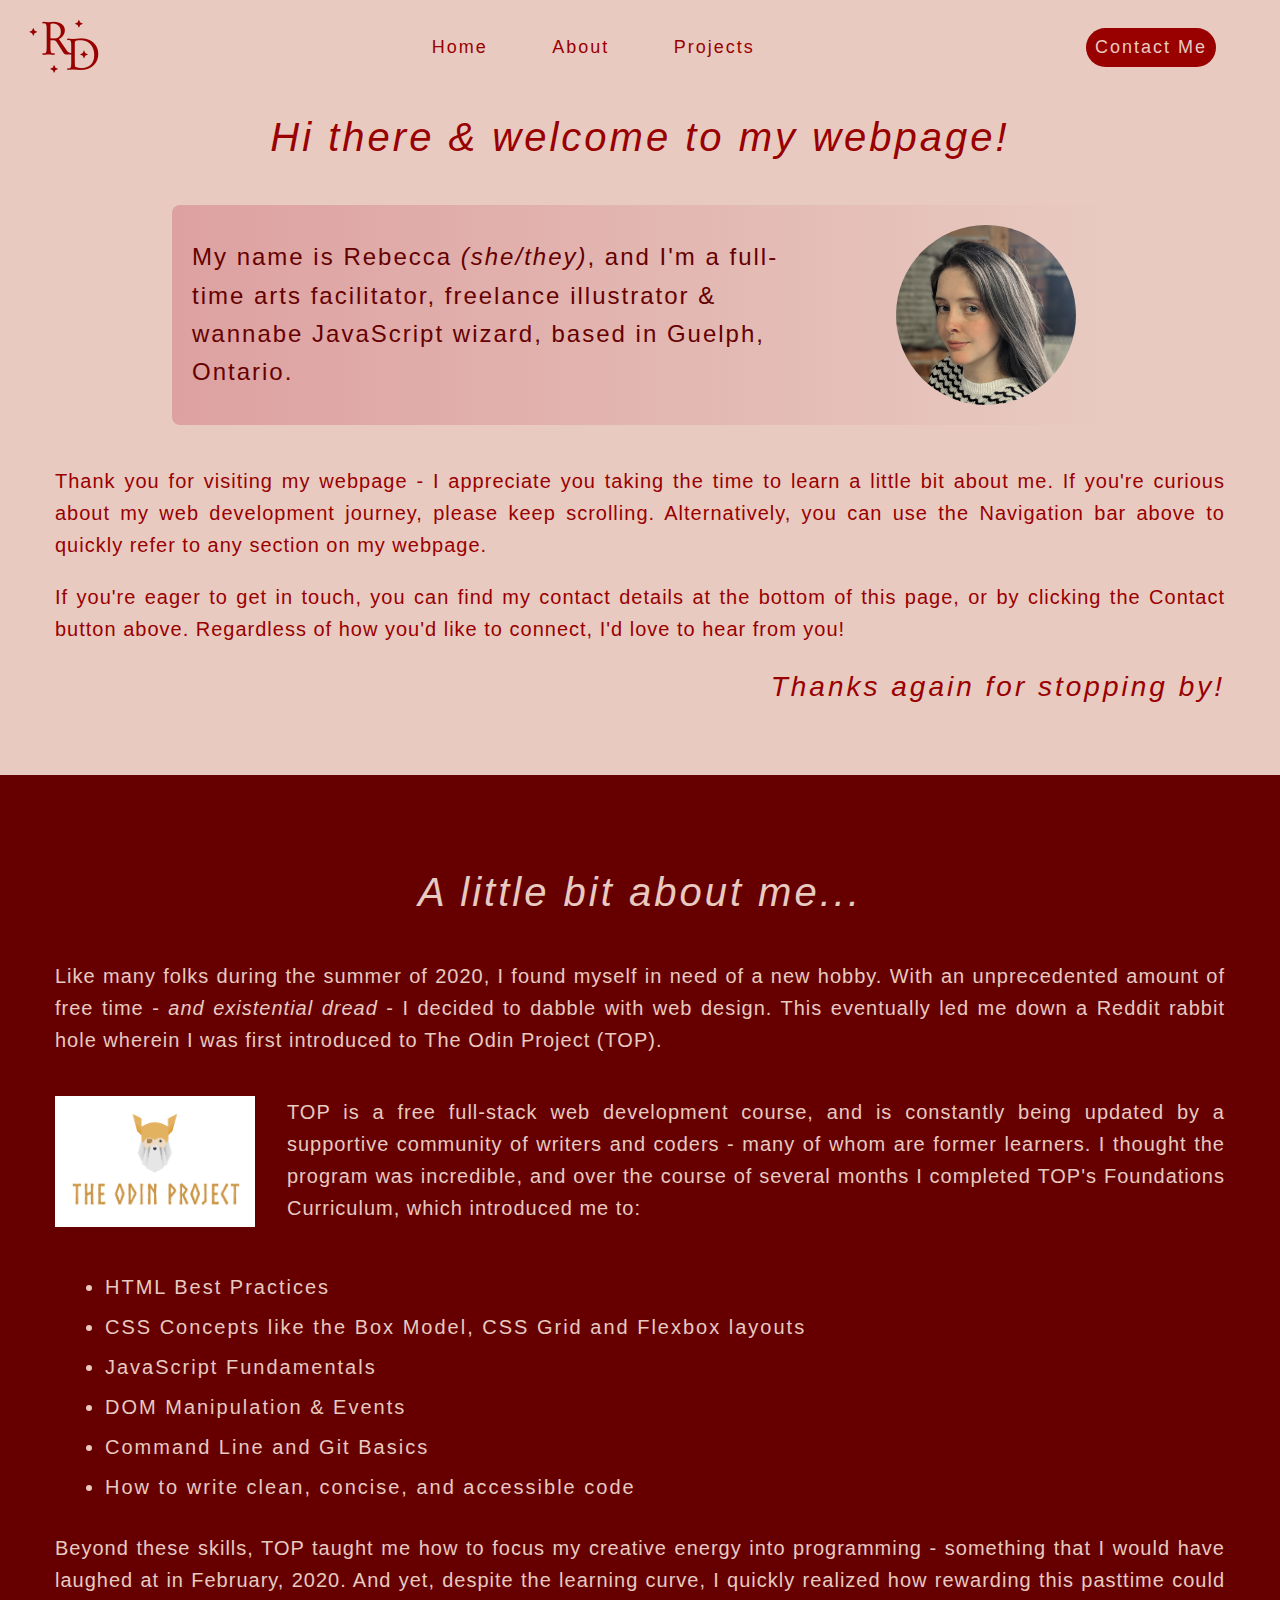
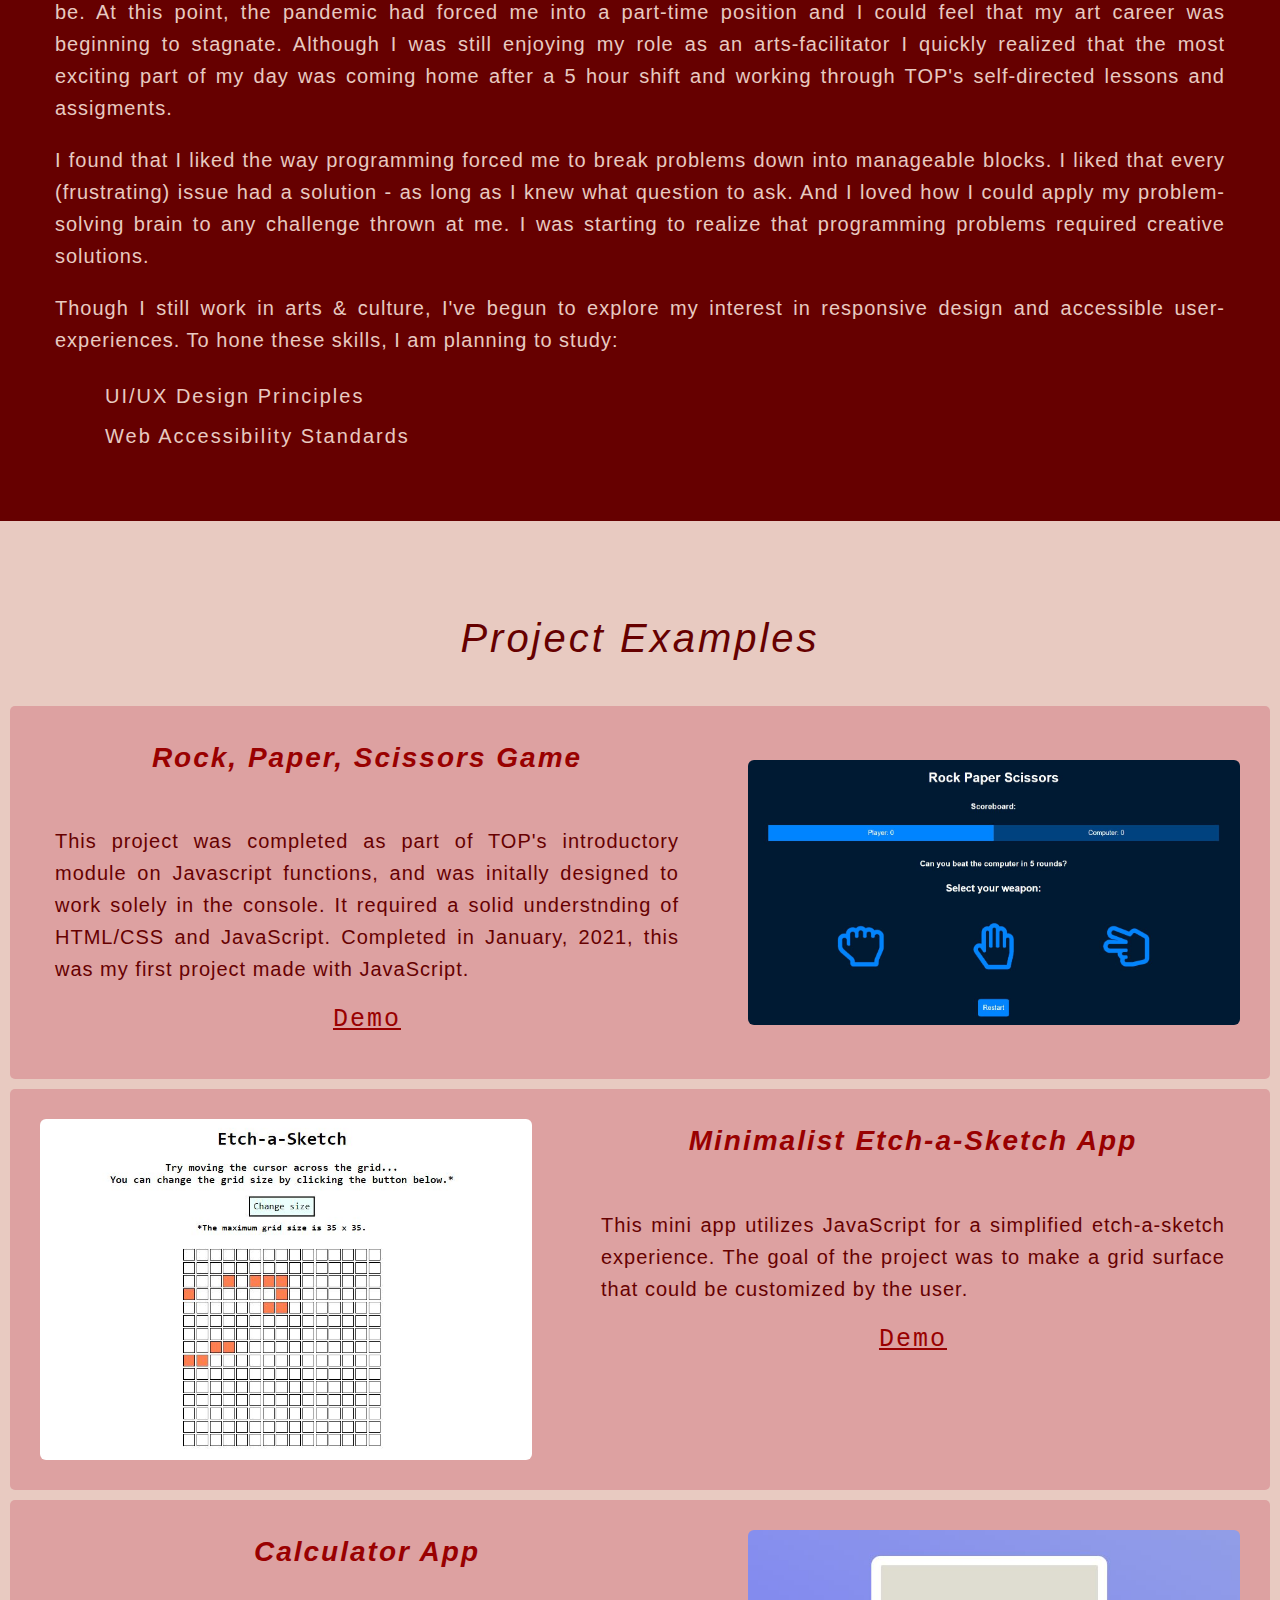
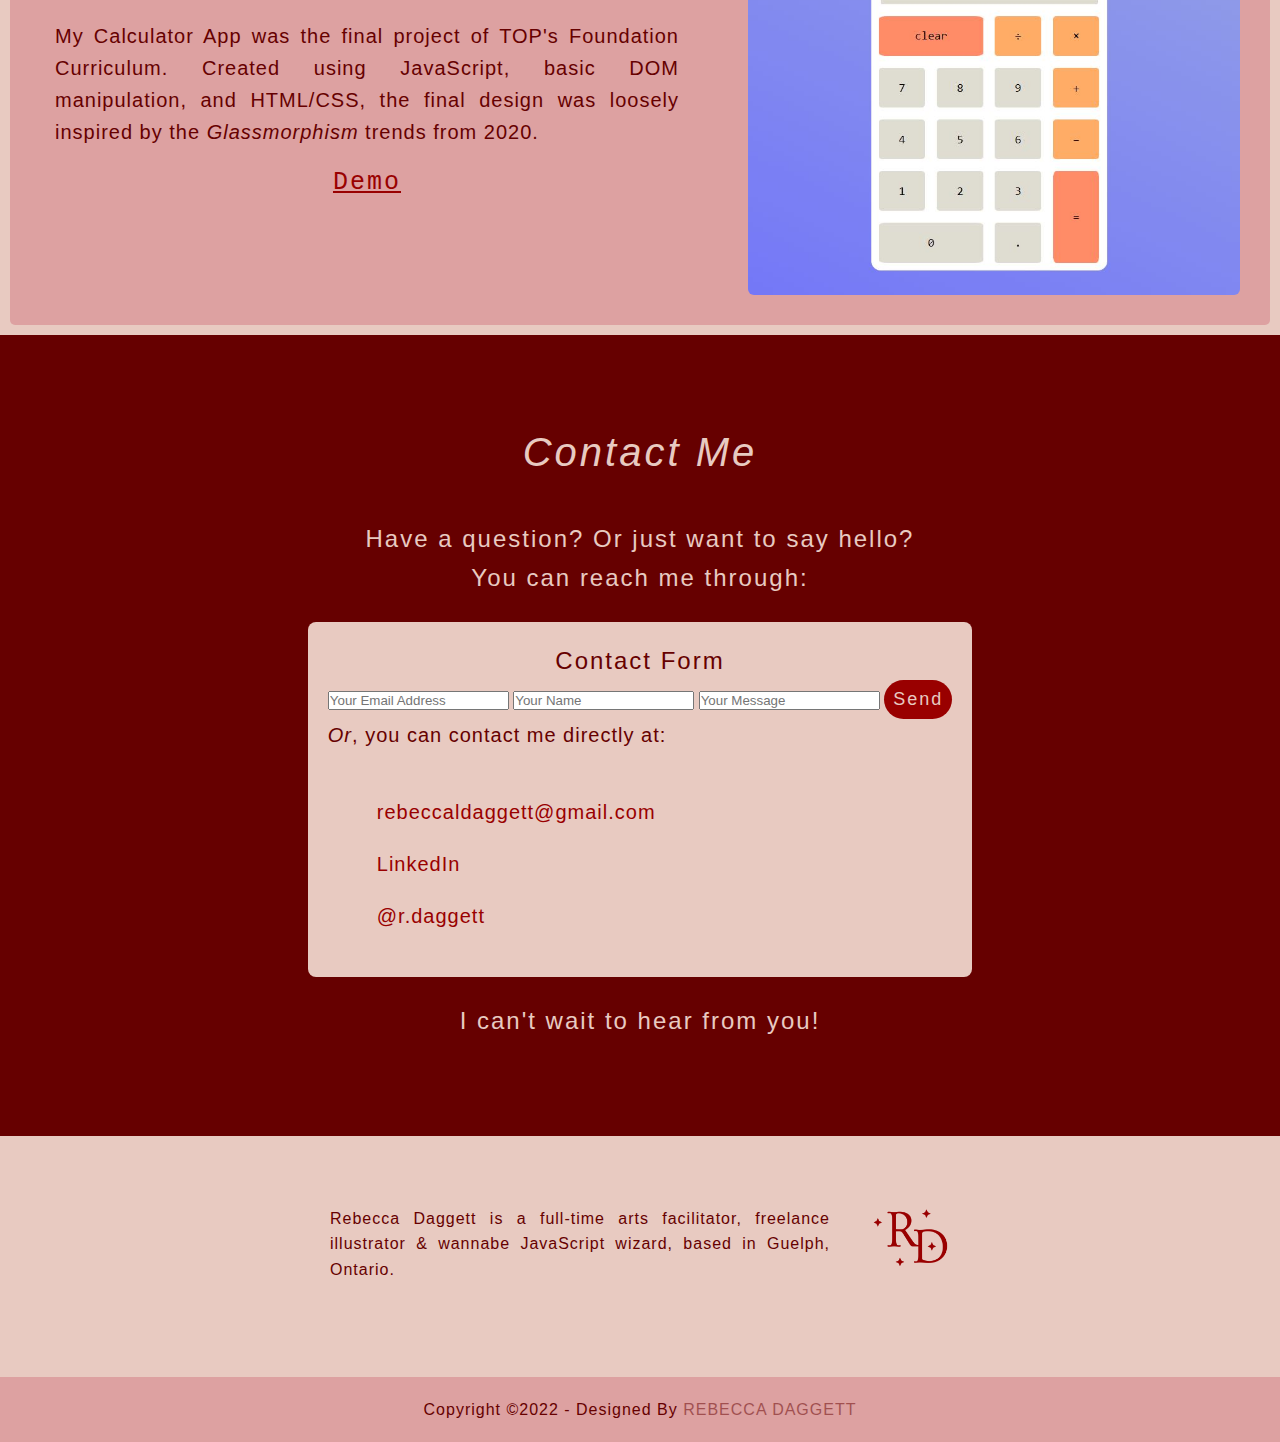
==== index.html @ cd6f2d84 "Add html, css, and img files." ====
<!DOCTYPE html>
<html lang="en">
<head>
    <meta charset="UTF-8">
    <meta http-equiv="X-UA-Compatible" content="IE=edge">
    <meta name="viewport" content="width=device-width, initial-scale=1.0">
    <link rel="stylesheet" href="https://cdnjs.cloudflare.com/ajax/libs/font-awesome/6.1.2/css/all.min.css" integrity="sha512-1sCRPdkRXhBV2PBLUdRb4tMg1w2YPf37qatUFeS7zlBy7jJI8Lf4VHwWfZZfpXtYSLy85pkm9GaYVYMfw5BC1A==" crossorigin="anonymous" referrerpolicy="no-referrer" />
    <link rel="stylesheet" href="https://fonts.google.com/specimen/Montserrat?query=mon&category=Serif,Sans+Serif">
    <link rel="stylesheet" href="styles.css">
    
    <title>My Single Page Website</title>
</head>
<body>
    <header>
      <img class="logo" src="logo.png" alt="logo" width="75">
      <nav>
        <ul class="nav_links">
          <li><a href="#section1">Home</a></li>
          <li><a href="#section2">About</a></li>
          <li><a href="#section3">Projects</a></li>
        </ul>
      </nav>
      <a class="cta" href="#section4"><button>Contact Me</button></a>
    </header>
    <div id="section1">
        <h1 id="headline"> Hi there & welcome to my webpage!</h1>
        <div class="grid-section1">
            <h2>My name is <b>Rebecca</b> <i>(she/they)</i>, and I'm a full-time arts facilitator, freelance illustrator & wannabe JavaScript wizard, based in Guelph, Ontario.</h2>
            <img class="headshot" src="headshot.JPEG" width="180">
        </div>
            <p>Thank you for visiting my webpage - I appreciate you taking the time to learn a little bit about me. If you're curious about my web development journey, please keep scrolling. 
                Alternatively, you can use the <b>Navigation bar</b> above to quickly refer to any section on my webpage.</h3>
            <p>If you're eager to get in touch, you can find my contact details at the bottom of this page, or by clicking the <b>Contact button</b> above. 
                Regardless of how you'd like to connect, I'd love to hear from you!</h3>
            <h2 id="thank-you">Thanks again for stopping by!</h2>
    </div>
        
    <div id="section2">
        <h1>A little bit about me...</h1>
        <p>Like many folks during the summer of 2020, I found myself in need of a new hobby. With an unprecedented amount of free time - <i>and existential dread</i> - 
            I decided to dabble with web design. This eventually led me down a Reddit rabbit hole wherein I was first introduced to <b>The Odin Project</b> (TOP).</p>
        <div class="container2">
            <img id="TOP-logo" src="TOP_logo.png" width="200">
            <p>TOP is a free full-stack web development course, and is constantly being updated by a supportive community of writers and coders - many of whom are former learners.
                I thought the program was incredible, and over the course of several months I completed TOP's Foundations Curriculum, which introduced me to:</p>
        </div>
        <ul>
            <li>HTML Best Practices</li>
            <li>CSS Concepts like the Box Model, CSS Grid and Flexbox layouts</li>
            <li>JavaScript Fundamentals</li>
            <li>DOM Manipulation & Events</li>
            <li>Command Line and Git Basics</li>
            <li>How to write clean, concise, and accessible code</li>
        </ul>
        <div>
            <p>Beyond these skills, TOP taught me how to focus my creative energy into programming - something that I would have laughed at in February, 2020.
                And yet, despite the learning curve, I quickly realized how rewarding this pasttime could be. At this point, the pandemic had forced me into a part-time position and I could feel that my art career was beginning to stagnate. 
                Although I was still enjoying my role as an arts-facilitator I quickly realized that the most exciting part of my day was coming home after a 5 hour shift and working through TOP's self-directed lessons and assigments.
            </p>
            <p>I found that I liked the way programming forced me to break problems down into manageable blocks. I liked that every (frustrating) issue had a solution - as long as I knew what question to ask.
                And I <b>loved</b> how I could apply my problem-solving brain to any challenge thrown at me. I was starting to realize that programming problems required creative solutions.
            </p>

            <p>Though I still work in arts & culture, I've begun to explore my interest in responsive design and accessible user-experiences. To hone these skills, I am planning to study:</p>
            <ul class="nobullet">
                <li><a href="https://grow.google/certificates/ux-design/#?modal_active=none">UI/UX Design Principles</a></li>
                <li><a href="https://www.w3.org/WAI/">Web Accessibility Standards</a></li>
               
            </ul>
                
        </div>
    </div>
        
    <div id="section3">
            <h1>Project Examples</h1>
            <div id="project-1" class="project-row">
                
                <div class="p-description">
                    <h2>Rock, Paper, Scissors Game</h2>
                    <p>This project was completed as part of TOP's introductory module on Javascript functions, and was initally designed to work solely in the console. 
                        It required a solid understnding of HTML/CSS and JavaScript. Completed in January, 2021, this was my first project made with JavaScript.
                    </p>
                    <div>
                        <a class="demo-link" href="https://daggettt.github.io/RPSGame/RPS.html">Demo</a>
                        </div>
                    </div>
                
                <img src="RPS-screenshot.JPG" class="p-preview">
            </div>
           

            <div id="project-2" class="project-row">
                <img src="etch-sketch-screenshot.JPG" class="p-preview" width="500">
                <div class="p-description">
                    <h2>Minimalist Etch-a-Sketch App</h2>
                    <p>This mini app utilizes JavaScript for a simplified etch-a-sketch experience. The goal of the project was to make a grid surface that could be customized by the user.</p>
                    <div>
                        <a class="demo-link" href="https://daggettt.github.io/Etch-a-Sketch/">Demo</a>
                    </div>
                </div>
            </div>

            <div id="project-3" class="project-row"> 
                <div class="p-description">
                    <h2>Calculator App</h2>
                    <p>My Calculator App was the final project of TOP's Foundation Curriculum. Created using JavaScript, basic DOM manipulation, and HTML/CSS, the
                        final design was loosely inspired by the <i>Glassmorphism</i> trends from 2020. 
                    </p>
                    <div>
                        <a class="demo-link" href="https://daggettt.github.io/calculator/">Demo</a>
                    </div>
                </div>
                <img src="calculator-screenshot.JPG" class="p-preview">
            </div>
    </div>    
            
        
    <div id="section4">
        <h1>Contact Me</h1>
            <h2>Have a question? Or just want to say hello?</h2>
            <h2>You can reach me through:</h2>
        <div id="container-contact"> 
            <h2>Contact Form</h2>
            <div id="contact-form">
                <form action="https://formsubmit.co/rebeccaldaggett@gmail.com" method="POST">
                    <input type="email" class="field" name="email" placeholder="Your Email Address" required>
                    <input type="text" class="field" name="name" placeholder="Your Name" required>
                    <input type="text" class="field" name="message" placeholder="Your Message" required>
                    <button type="submit" onclick="myFunction()">Send</button>
                </form>  
            </div>
            <p><i>Or</i>, you can contact me directly at:</p>
            <div id="contacts">
                <div id="contacts-row">
                    <a href="mailto:rebeccaldaggett@gmail.com"><i class="fa-solid fa-envelope fa-2x"></i></a>
                    <a href="mailto:rebeccaldaggett@gmail.com"><p>rebeccaldaggett@gmail.com</p></a>
                </div>
                <div id="contacts-row">
                    <a href="https://www.linkedin.com/in/rebecca-l-daggett/"><i class="fa-brands fa-linkedin fa-2x"></i></a>
                    <a href="https://www.linkedin.com/in/rebecca-l-daggett/"><p id="linkedin">LinkedIn</p></a>
                </div>
                <div id="contacts-row">
                    <a href="https://www.instagram.com/r.daggett/"><i class="fa-brands fa-instagram fa-2x"></i></a>
                    <a href="https://www.instagram.com/r.daggett/"><p id="insta">@r.daggett</p></a>
                </div>
            </div>
        </div>
        <h2>I can't wait to hear from you!  <i class="fa-solid fa-face-smile" fa-2x></i></h2> 
    </div>

    <footer>
        <div class="footer-content">
            <div class="footer-content-row">
                <p><b>Rebecca Daggett </b>is a full-time arts facilitator, freelance illustrator & wannabe JavaScript wizard, based in Guelph, Ontario.</p>
                <img src="logo.png" width="80">
            </div>
            <ul class="socials">
                <li><a href="mailto:rebeccaldaggett@gmail.com"><i class="fa-solid fa-envelope fa-2x"></i></a></li>
                <li> <a href="https://www.linkedin.com/in/rebecca-l-daggett/"><i class="fa-brands fa-linkedin fa-2x"></i></a></li>
                <li><a href="https://www.instagram.com/r.daggett/"><i class="fa-brands fa-instagram fa-2x"></i></a></li>
            </ul>
        </div>
        <div class="footer-bottom">
            <p>copyright &copy;2022 - designed by <span>Rebecca Daggett</span></p>
        </div>
    </footer>

    <script>
        function myFunction () {
        alert("Thank you for your message! I will respond to your inquiry as soon as I can.");
        }
    </script> 
  </body>
  </html>
---- styles.css ----
@import url("https://fonts.google.com/specimen/Montserrat?query=mon&category=Serif,Sans+Serif");

* {
  box-sizing: border-box;
  margin: 0;
  padding: 0;
  font-family: "Montserrat", sans-serif;
}

html {
  scroll-behavior: smooth;
}

header {
  display: flex;
  justify-content: space-between;
  align-items: center;
  padding: 10px 5% 10px 2%;
  position: fixed;
  width: 100vw;
  background-color: #e8cac1;
  margin-right: 0px;
  margin-left: 0px;
}

header > li, a, button {
  font-weight: 500;
  font-size: 18px;
  color: #990000;
  text-decoration: none;
  letter-spacing: 2px;
}

.nav_links {
  list-style: none;
}

.nav_links li {
  display: inline-block;
  padding: 0px 30px;
}

.nav_links li a {
  transition: all 0.3s ease 0s;
}

.nav_links li a:hover {
  color: #e60000;
}

button {
  padding: 9px;
  background-color: #990000;
  border: none;
  border-radius: 50px;
  cursor: pointer;
  transition: all 0.3s ease 0s;
  color: #e8cac1;
}

button:hover {
  background-color: #e60000;
}

h1 {
  font-style: italic;
  font-weight: 500;
  font-size:40px;
  text-align: center;
  letter-spacing: 3px;
  margin-bottom: 45px;
}

h2 {
  font-style: normal;
  font-weight: 300;
  font-size: 24px;
  letter-spacing: 2px;
  line-height: 1.6;
  
}

p {
  font-style: normal;
  font-weight: 300;
  font-size: 20px;
  letter-spacing: 1px;
  line-height: 1.6;
  text-align: justify;
  padding-bottom: 20px;
}

#section1 {
  padding: 95px 55px 65px 55px;
  height: auto;
  background-color: #e8cac1;
  color: #990000;
}

#headline { 
  margin: 20px;
  margin-bottom: 45px;
  color: #990000;
}

.headshot {
  border-radius: 50%;
}

.grid-section1 {
  display: grid;
  gap: 2rem;
  grid-template-columns: 70% 30%;
  margin-bottom: 35px;
  color: #660000;
  margin: 40px 10%;
  background: linear-gradient(to right,#dda1a1, #e8cac1) ;
  padding: 20px;
  border-radius: 8px;
}

.grid-section1 > h2, .headshot {

  align-items: center;
  justify-content: center;
  margin: auto;
  text-justify: auto;

}

#thank-you {
  text-align: right;
  font-style: italic;
  font-size: 28px;
  letter-spacing: 3px;
}

#section2 {
  padding: 95px 55px 65px 55px;
  height: auto;
  background-color: #660000;
  color: #e8cac1;
}

#section2 > ul {
  padding-left: 50px;
  line-height: 2;
  color: #e8cac1;
  font-weight: 400;
  font-size: 20px;
  letter-spacing: 2px;
  padding-bottom: 25px;
}

#section2 ul a {
  padding-left: 50px;
  line-height: 2;
  color: #e8cac1;
  font-weight: 400;
  font-size: 20px;
  letter-spacing: 2px;
  padding-bottom: 25px;
  list-style-type: none;
}

.nobullet {
  list-style-type: none;
}



.container2 {
  display: flex;
  flex-direction: row;
  justify-content: space-between;
  gap: 2rem;
  margin: 20px 0px 40px 0px;
}

#TOP-logo {
  align-self: center;
}

.container2 > p {
  align-items: center;
  justify-content: center;
  padding: 0;
}


#section3 {
  padding-top: 95px;
  height: auto;
  background-color: #e8cac1;
  color: #660000;
  padding-bottom: 10px;
}

.demo-link {
  display: flex;
  align-items: center;
  justify-content: center;
  text-decoration: underline;
  padding-bottom: 30px;
  color: #990000;
  font-family: monospace;
  font-size: 25px;
}

.project-row {
  display: flex;
  flex-direction: row;
  height: fit-content;
  background-color: #dda1a1;
  gap: 1.5rem;
  margin: 10px 10px 0 10px ;
  padding: 15px;
  border-radius: 5px;
}

.p-description > h2 {
  font-style: italic;
  font-weight: 600;
  font-size: 28px;
  text-align: center;
  color: #990000;
  padding: 15px;
}

.p-description > p {
  margin: 30px 30px 0px 30px;
}

.p-preview {
  max-width: 40%;
  height: auto;
  border-radius: 6px;
  align-self: center;
  margin: 15px;
}

#section4 {
  padding: 95px 40px;
  height: auto;
  background-color: #660000;
  color: #e8cac1;
  text-align: center; 
}

#section4 > h3 {
  margin: 10px 0px 20px 0px;
}

#container-contact {
  background-color: #e8cac1;
  color: #660000;
  align-items: center;
  text-align: center;
  border-radius: 8px;
  padding: 20px;
  width: fit-content;
  margin: 0 auto;
  margin-top: 25px;
  margin-bottom: 25px;
}

#contacts {
  display: flex;
  flex-direction: column;
  padding: 25px 25px 5px 25px;
  width: auto;
}

#contacts-row {
  display: flex;
  flex-direction: row;
  gap: 1.5rem;
}

#contacts-row a:hover {
  transition: all 0.3s ease 0s;
  color:#e60000
}

.contact-container {
  position: relative;
  display: flex;
  justify-content: center;
  align-items: center;
  width: auto;
}

.contact-form {
  max-width: 850px;
  display: grid;
  grid-template-columns: repeat(2, 1fr);
  justify-content: center;
  align-items: center;
}






footer {
  background: #e8cac1;
  height: auto;
  width: 100%;
  padding-top: 40px;
  color: #660000;
}

.footer-content {
  display: flex;
  align-items: center;
  justify-content: center;
  flex-direction: column;
  text-align: center;
}

.footer-content-row {
  display: flex;
  flex-direction: row;
  align-items: center;
  justify-content: center;
  gap: 2.5rem;
  padding: 20px;
}

.footer-content-row > img {
  padding-bottom: 10px;
}

.footer-content p {
  max-width: 500px;
  margin: 10px auto;
  font-size:medium;
  padding: 0;
}

.socials {
  list-style: none;
  display: flex;
  align-items: center;
  justify-content: center;
  margin: 1rem 0 3rem 0;
}

.socials > li {
  margin: 0 25px;
}

.socials > a {
  text-decoration: none;
  color: #660000;
}

.socials a:hover i{
  transition: all 0.3s ease 0s;
  color:#e60000
}

.footer-bottom {
  background-color: #dda1a1;
  width: 100%;
  padding-top: 20px;
}

.footer-bottom p {
  text-align: center;
  text-transform: capitalize;
  font-size: medium;
}

.footer-bottom span {
  text-transform: uppercase;
  opacity: .5;
  font-weight: 200;
}
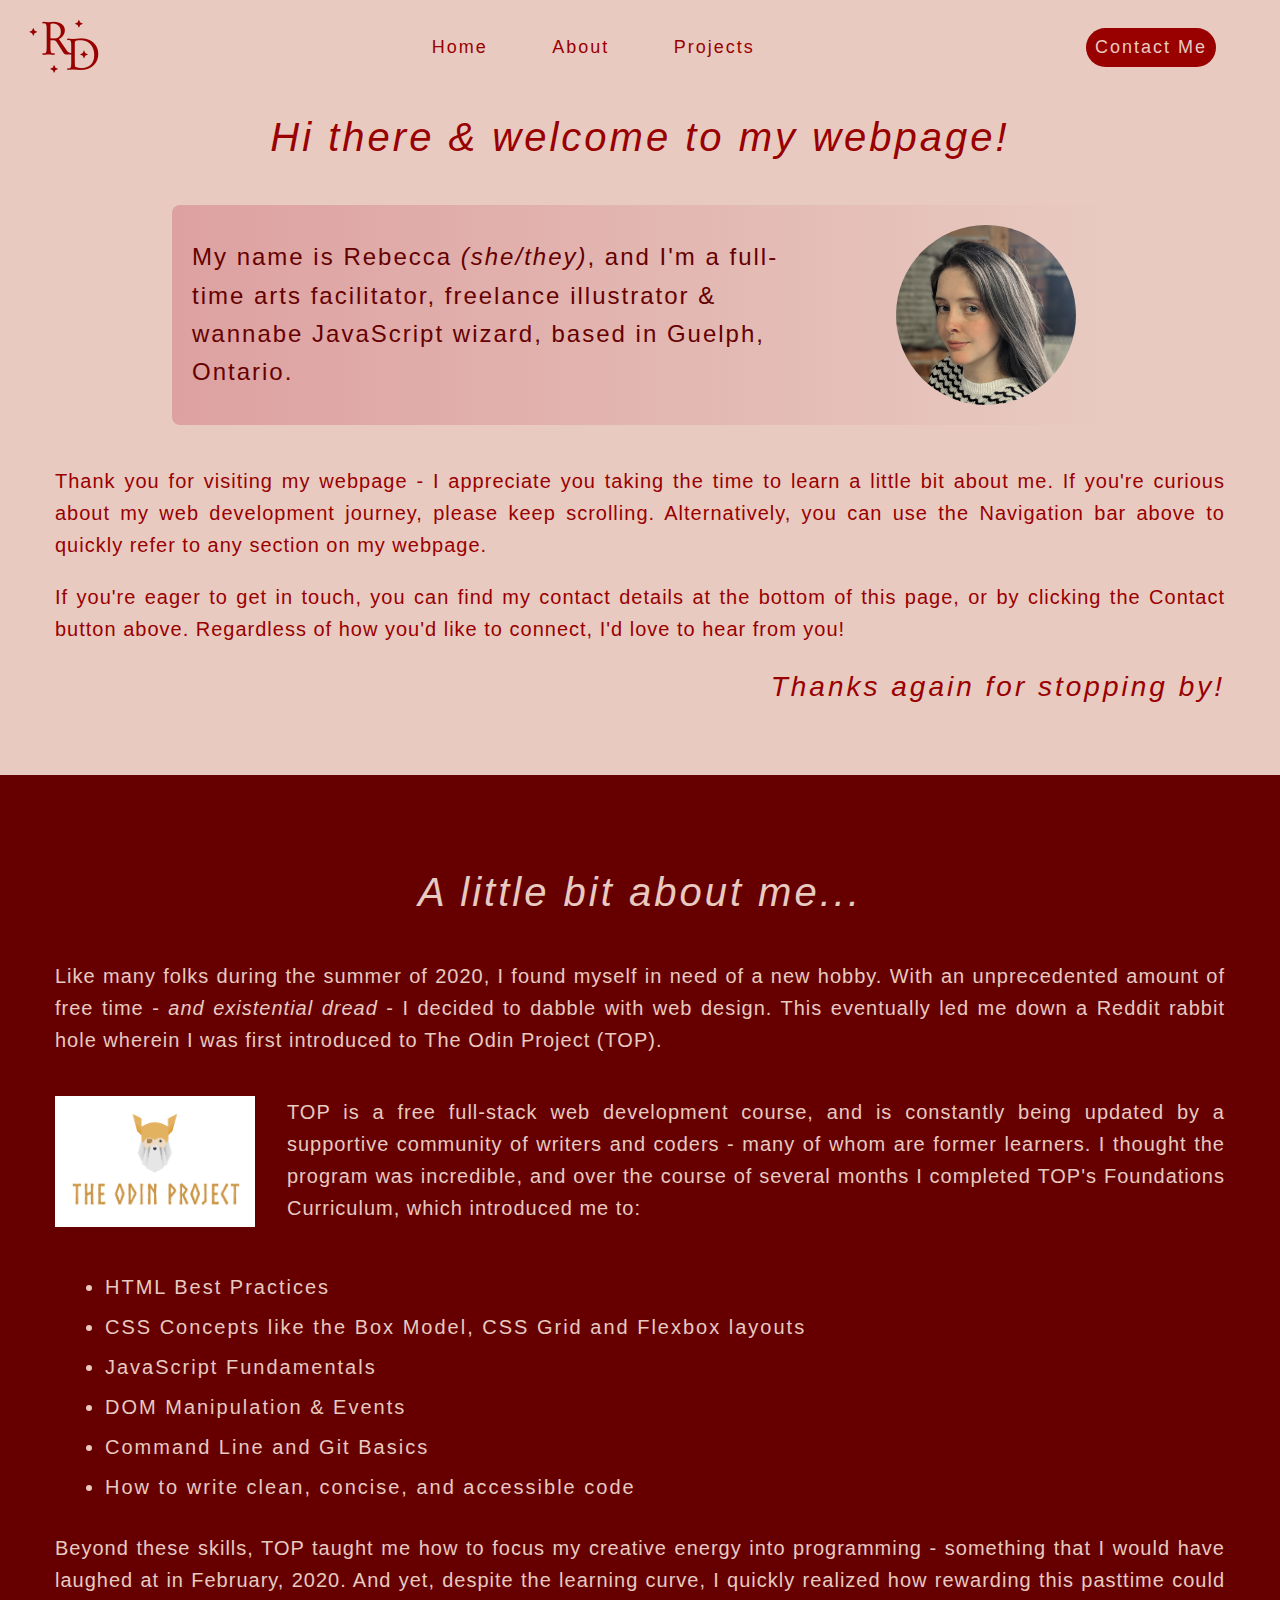
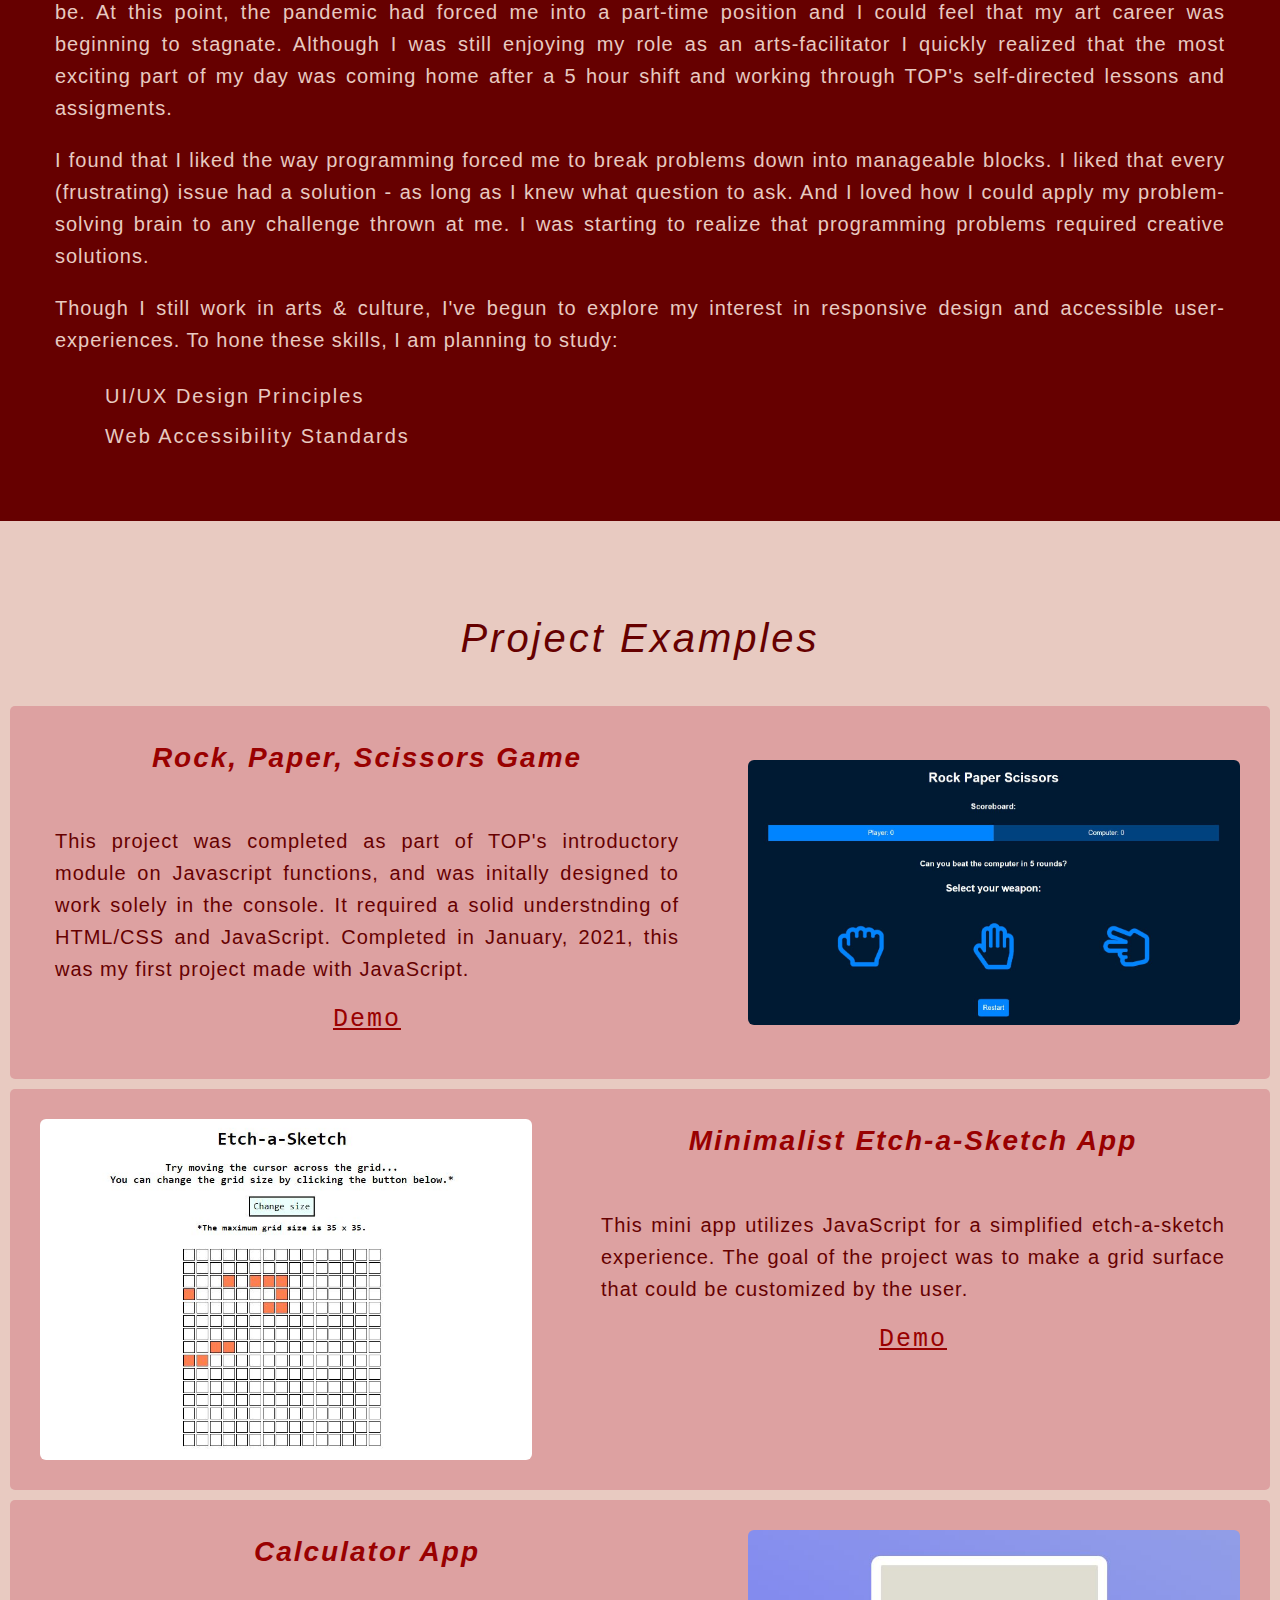
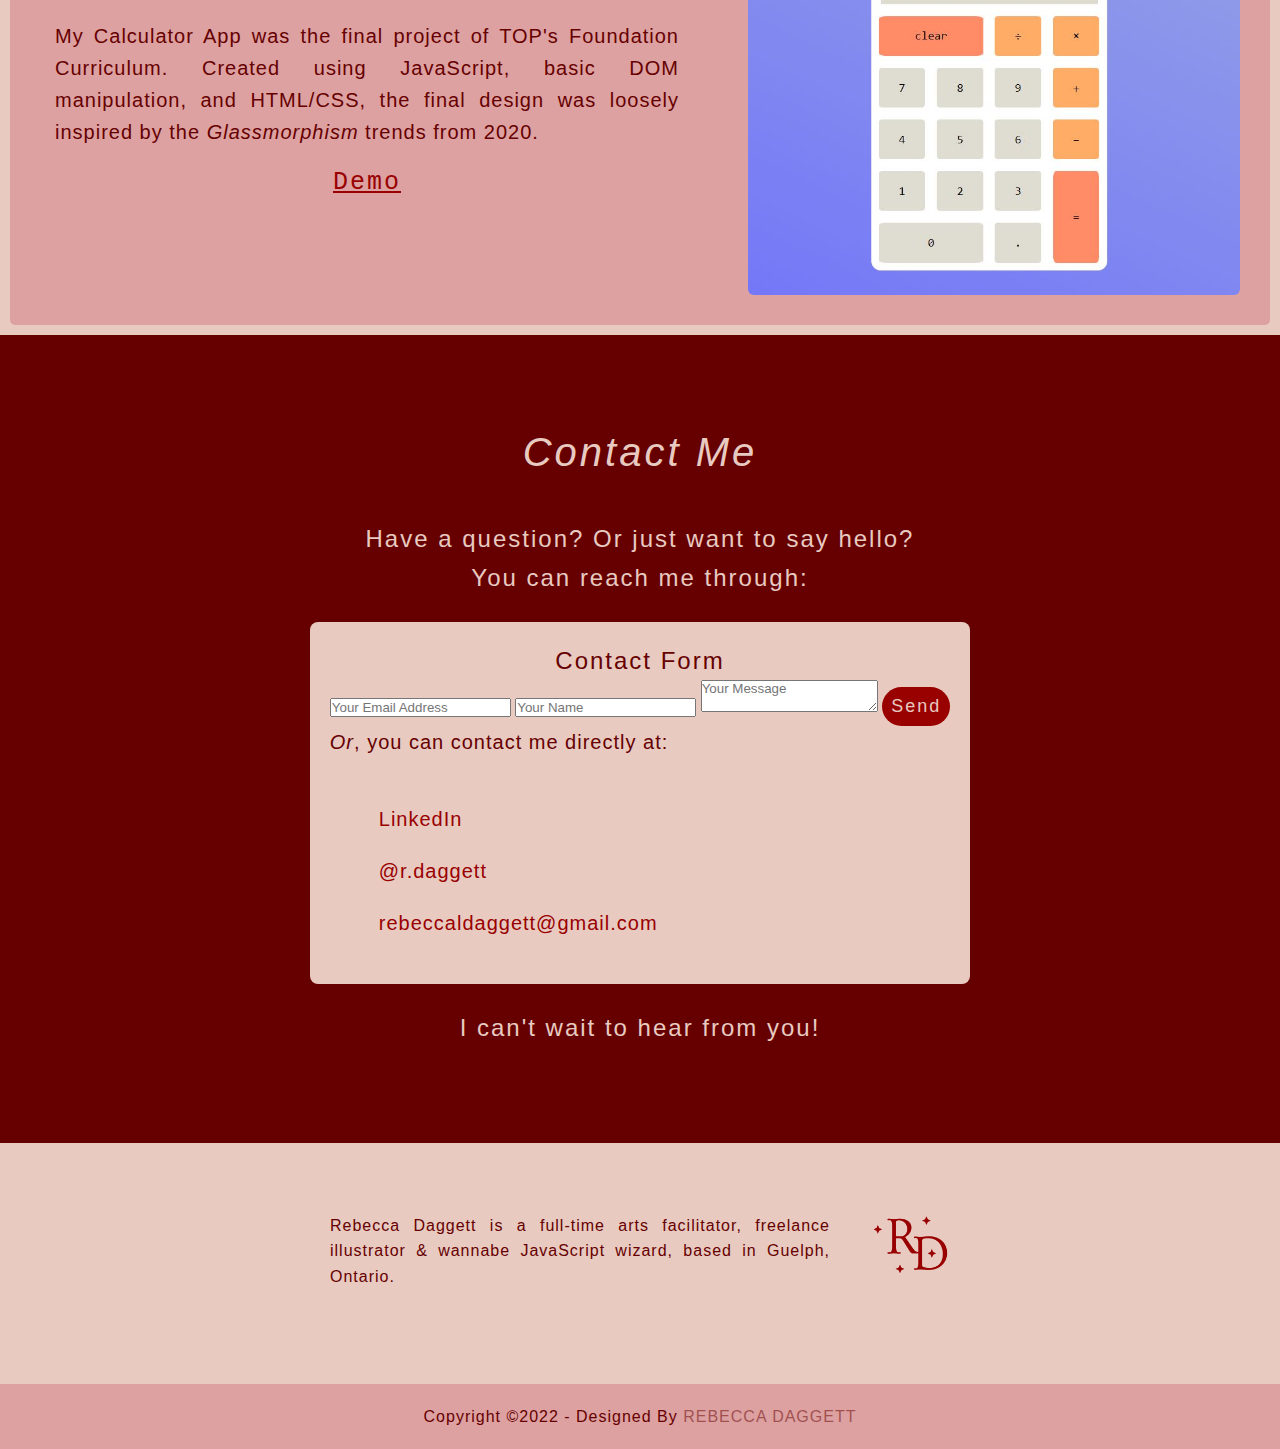
==== commit 2737b372: "Update Contact Form" ====
--- a/index.html
+++ b/index.html
@@ -123,18 +123,14 @@
             <h2>Contact Form</h2>
             <div id="contact-form">
                 <form action="https://formsubmit.co/rebeccaldaggett@gmail.com" method="POST">
-                    <input type="email" class="field" name="email" placeholder="Your Email Address" required>
-                    <input type="text" class="field" name="name" placeholder="Your Name" required>
-                    <input type="text" class="field" name="message" placeholder="Your Message" required>
+                    <input type="email" class="input-field" name="email" placeholder="Your Email Address" required>
+                    <input type="text" class="input-field" name="name" placeholder="Your Name" required>
+                    <textarea type="text" class="input-field" name="message" placeholder="Your Message" required></textarea>
                     <button type="submit" onclick="myFunction()">Send</button>
                 </form>  
             </div>
             <p><i>Or</i>, you can contact me directly at:</p>
             <div id="contacts">
-                <div id="contacts-row">
-                    <a href="mailto:rebeccaldaggett@gmail.com"><i class="fa-solid fa-envelope fa-2x"></i></a>
-                    <a href="mailto:rebeccaldaggett@gmail.com"><p>rebeccaldaggett@gmail.com</p></a>
-                </div>
                 <div id="contacts-row">
                     <a href="https://www.linkedin.com/in/rebecca-l-daggett/"><i class="fa-brands fa-linkedin fa-2x"></i></a>
                     <a href="https://www.linkedin.com/in/rebecca-l-daggett/"><p id="linkedin">LinkedIn</p></a>
@@ -142,6 +138,10 @@
                 <div id="contacts-row">
                     <a href="https://www.instagram.com/r.daggett/"><i class="fa-brands fa-instagram fa-2x"></i></a>
                     <a href="https://www.instagram.com/r.daggett/"><p id="insta">@r.daggett</p></a>
+                </div>
+                <div id="contacts-row">
+                    <a href="mailto:rebeccaldaggett@gmail.com"><i class="fa-solid fa-envelope fa-2x"></i></a>
+                    <a href="mailto:rebeccaldaggett@gmail.com"><p>rebeccaldaggett@gmail.com</p></a>
                 </div>
             </div>
         </div>
@@ -171,4 +171,4 @@
         }
     </script> 
   </body>
-  </html>+  </html>
